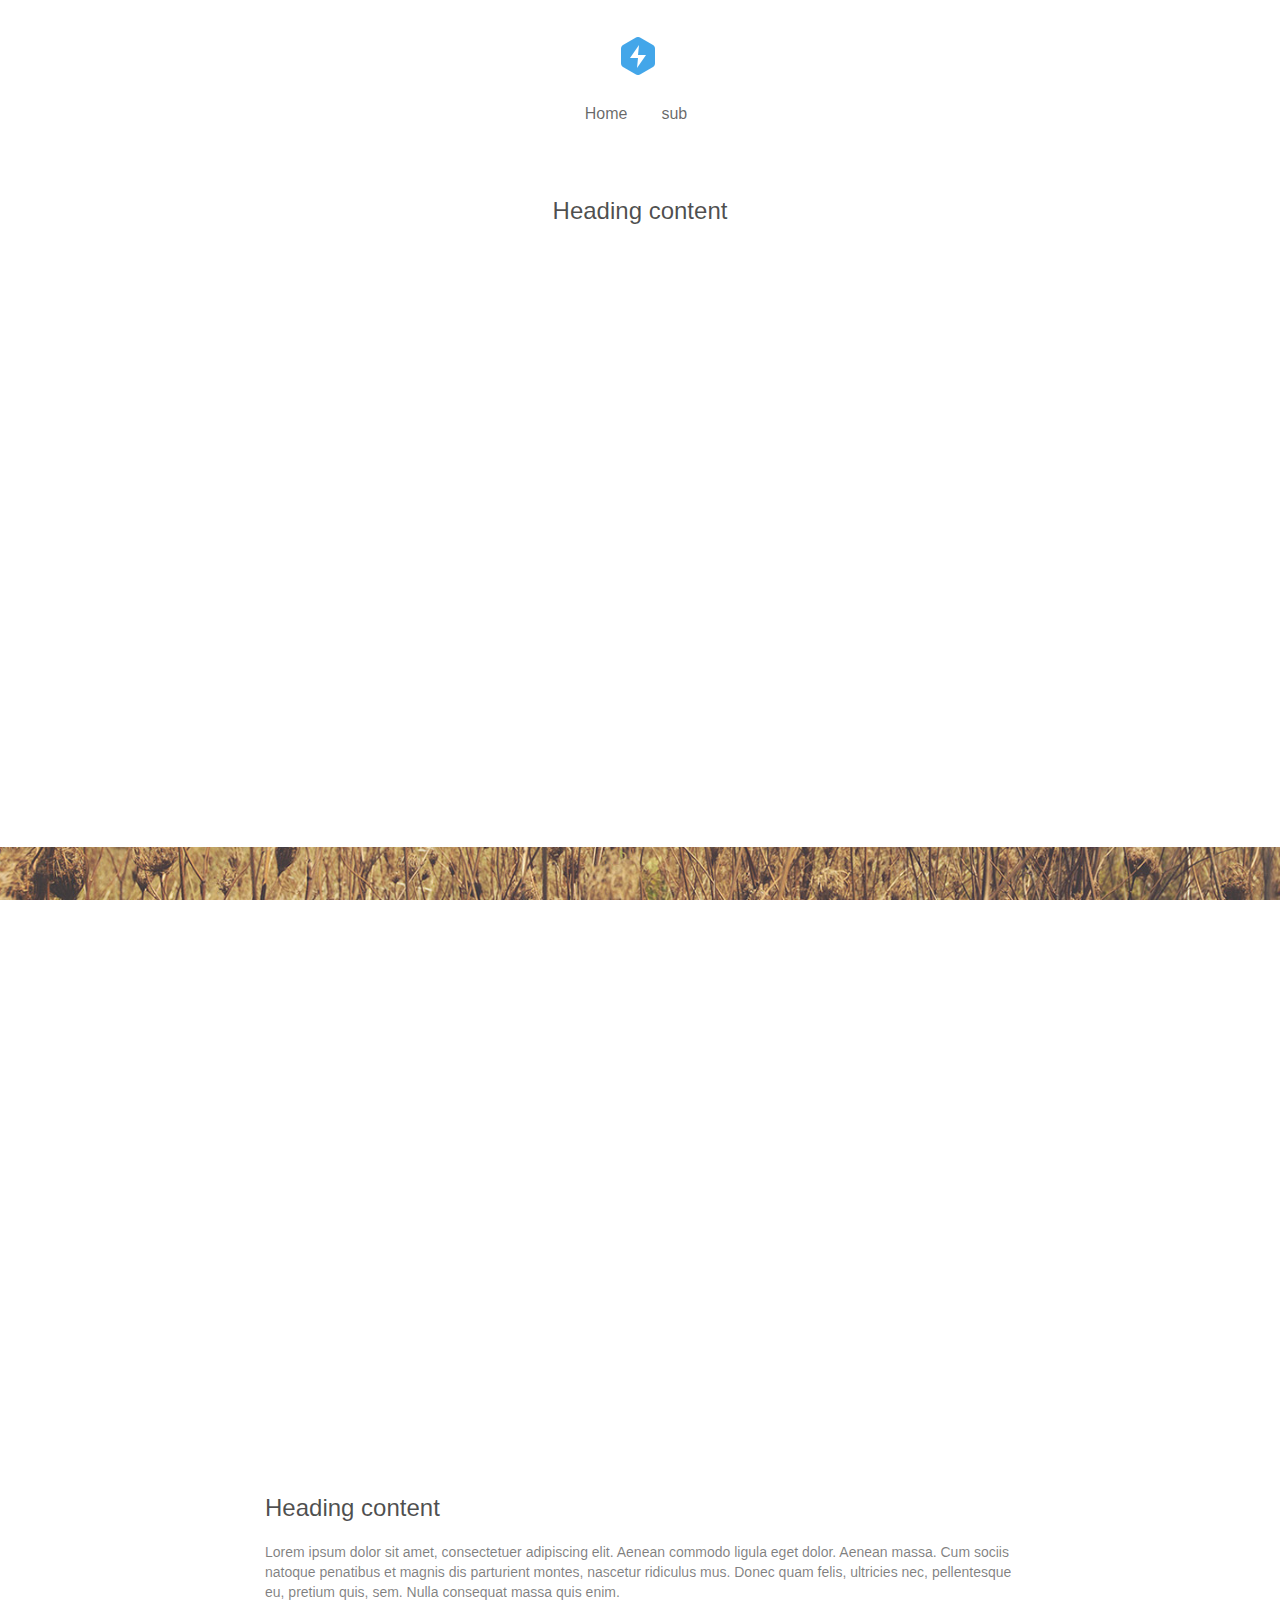
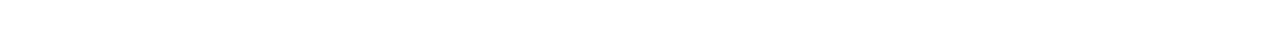
==== index.html @ 9f87221c "导入" ====
<!doctype html>
<html>
<head>
    <meta charset="utf-8">
    <meta name="keywords" content="">
    <meta name="description" content="">
    <link rel="shortcut icon" type="image/png" href="favicon.png" />
    <meta name="viewport" content="width=device-width, initial-scale=1, user-scalable=0">
    <link rel="stylesheet" type="text/css" href="./css/bootstrap.css">
    <link rel="stylesheet" id="ppstyle" type="text/css" href="style.css">
    <link rel='stylesheet' href='./css/animate.css' /><link rel='stylesheet' href='./css/font-awesome.min.css'/>
    <script src="./js/jquery-2.1.0.min.js"></script>
    <script src="./js/bootstrap.js"></script>
    <script src="./js/blocs.js"></script>
    
    <title></title>
</head>
<body>
<!-- Main container -->
<div class="page-container">
    <!-- Navigation Bloc --><div class="bloc bgc-white l-bloc" id="nav-bloc">
	<div class="container bloc-sm">
		<nav class="navbar nav-center row">
			<div class="navbar-header">
				<a class="navbar-brand" href="index.html"><img src="img/logo.png" alt="logo" /></a>
				<button id="nav-toggle" type="button" class="ui-navbar-toggle navbar-toggle" data-toggle="collapse" data-target=".navbar-1">
					<span class="sr-only">Toggle navigation</span><span class="icon-bar"></span><span class="icon-bar"></span><span class="icon-bar"></span>
				</button>
			</div>
			<div class="collapse navbar-collapse navbar-1">
				<ul class="site-navigation nav navbar-nav">
					<li>
						<a href="index.html">Home</a>
					</li>
					<li>
						<a href="sub.html">sub</a>
					</li>
				</ul>
			</div>
		</nav>
	</div>
</div><!-- Navigation Bloc END --><!-- bloc-1 --><div class="bloc bgc-white l-bloc" id="bloc-1">
	<div class="container">
		<div class="row">
			<div class="col-sm-12">
				<h3 class="mg-md text-center">
					Heading content
				</h3>
			</div>
		</div>
	</div>
</div><!-- bloc-1 END --><!-- bloc-2 --><div class="bloc bgc-white b-parallax bg-center" id="bloc-2">
	<div class="container bloc-sm">
		<div class="row">
			<div class="col-sm-12">
				<div class="embed-responsive embed-responsive-4by3">
					<div class="embed-responsive embed-responsive-4by3">
						<iframe class="embed-responsive-item" src="https://player.vimeo.com/video/111507117" frameborder="0">
						</iframe>
					</div>
				</div>
			</div>
		</div>
	</div>
</div><!-- bloc-2 END --><!-- bloc-3 --><div class="bloc bgc-white bg-field d-bloc b-parallax" id="bloc-3">
	<div class="container bloc-xxl">
		<div class="row">
			<div class="col-sm-4">
				<div class="text-center">
					<span class="fa fa-heart icon-round icon-md"></span>
				</div>
				<h3 class="text-center mg-md animated fadeInUp animDelay06">
					Beautiful
				</h3>
				<p class="text-center animated fadeInUp animDelay08">
					A little feature description could go here.A little feature description could go here.
				</p>
			</div>
			<div class="col-sm-4">
				<div class="text-center">
					<span class="fa fa-rocket icon-round icon-md"></span>
				</div>
				<h3 class="text-center mg-md">
					Responsive
				</h3>
				<p class="text-center">
					A little feature description could go here. A little feature description could go here.
				</p>
			</div>
			<div class="col-sm-4">
				<div class="text-center">
					<span class="fa fa-code icon-round icon-md"></span>
				</div>
				<h3 class="text-center mg-md">
					Clean
				</h3>
				<p class="text-center">
					A little feature description could go here.A little feature description could go here.
				</p>
			</div>
		</div>
	</div>
</div><!-- bloc-3 END --><!-- Footer - bloc-5 --><div class="bloc l-bloc bgc-white" id="bloc-5">
	<div class="container bloc-sm">
		<div class="row">
			<div class="col-sm-12">
				<h3 class="mg-md">
					Heading content
				</h3>
				<p>
					Lorem ipsum dolor sit amet, consectetuer adipiscing elit. Aenean commodo ligula eget dolor. Aenean massa. Cum sociis natoque penatibus et magnis dis parturient montes, nascetur ridiculus mus. Donec quam felis, ultricies nec, pellentesque eu, pretium quis, sem. Nulla consequat massa quis enim.
				</p>
			</div>
		</div>
	</div>
</div><!-- Footer - bloc-5 END -->
</div>
<!-- Main container END -->

</body>
    
<!-- Google Analytics -->

<!-- Google Analytics END -->

</html>
---- style.css ----
/*-----------------------------------------------------------------------------------*/
/*	    (null)
/*      Built with Blocs
/*-----------------------------------------------------------------------------------*/

body{
	margin:0;
	padding:0;
    background:#FFF;
    overflow-x:hidden;
    -webkit-font-smoothing: antialiased;
    -moz-osx-font-smoothing: grayscale;
}
a:hover{text-decoration: none; cursor:pointer;}

a,button{outline: none!important;} /* Prevent ugly blue glow on chrome and safari */


   




/* Globals type styling */
   
 h1, h2, h3, h4, h5, h6, p, label, .btn, a{
	font-family:"Helvetica";
}


/* Site container width */

.container{
	max-width:750px;
}

/* = Blocs
-------------------------------------------------------------- */

.bloc{
	width:100%;
	clear:both;
	background: 50% 50% no-repeat;
	padding:0 50px;
	-webkit-background-size: cover;
	-moz-background-size: cover;
	-o-background-size: cover;
	background-size: cover;
	position:relative;
}
.bloc .container{
	padding-left:0;
	padding-right:0;
}


/* Sizes */

.bloc-xxl{
	padding:200px 50px;
}
.bloc-lg{
	padding:100px 50px;
}
.bloc-sm{
	padding:20px 50px;
}


/* Background Styles */

.bg-center,.bg-l-edge,.bg-r-edge,.bg-t-edge,.bg-b-edge,.bg-tl-edge,.bg-bl-edge,.bg-tr-edge,.bg-br-edge,.bg-repeat{
	-webkit-background-size: auto!important;
	-moz-background-size: auto!important;
	-o-background-size: auto!important;
	background-size: auto!important;
}
.bg-center{
	-webkit-background-size: auto;
}


/* Background Effects */

.b-parallax{
	background-attachment:fixed;
}


/* Dark theme */

.d-bloc{
	color:rgba(255,255,255,.7);
}
.d-bloc button:hover{
	color:rgba(255,255,255,.9);
}
.d-bloc h1, .d-bloc h2, .d-bloc h3, .d-bloc h4,.d-bloc h5, .d-bloc h6, .d-bloc .ico{
	color:rgba(255,255,255,.9);
}
.d-bloc .icon-round,.d-bloc .icon-square,.d-bloc .icon-rounded,.d-bloc .icon-semi-rounded-a,.d-bloc .icon-semi-rounded-b{
	border-color:rgba(255,255,255,.9);
}
.d-bloc .divider-h span{
	border-color:rgba(255,255,255,.2);
}
.d-bloc a{
	color:rgba(255,255,255,.6);
}
.d-bloc a:hover{
	color:rgba(255,255,255,1);
}
.d-bloc .navbar-toggle .icon-bar{
	background:rgba(255,255,255,1);
}
.d-bloc .btn-wire,.d-bloc .btn-wire:hover{
	color:rgba(255,255,255,1);
	border-color:rgba(255,255,255,1);
}
.d-bloc .panel{
	color:rgba(0,0,0,.5);
}
.d-bloc .panel button:hover{
	color:rgba(0,0,0,.7);
}
.d-bloc .panel h1,.d-bloc .panel h2, .d-bloc .panel h3, .d-bloc .panel h4, .d-bloc .panel h5, .d-bloc .panel h6, .d-bloc .ico{
	color:rgba(0,0,0,.7);
}
.d-bloc .panel icon{
	border-color:rgba(0,0,0,.7);
}
.d-bloc .panel .divider-h span{
	border-color:rgba(0,0,0,.1);
}
.d-bloc .panel a{
	color:rgba(0,0,0,.6);
}
.d-bloc .panel a:hover{
	color:rgba(0,0,0,1);
}
.d-bloc .panel .btn-wire, .d-bloc .panel .btn-wire:hover{
	color:rgba(0,0,0,.7);
	border-color:rgba(0,0,0,.3);
}


/* Light theme */

.l-bloc{
	color:rgba(0,0,0,.5);
}
.l-bloc button:hover{
	color:rgba(0,0,0,.7);
}
.l-bloc h1,.l-bloc h2,.l-bloc h3,.l-bloc h4,.l-bloc h5, .l-bloc h6, .l-bloc .ico{
	color:rgba(0,0,0,.7);
}
.l-bloc .icon-round,.l-bloc .icon-square,.l-bloc .icon-rounded,.l-bloc .icon-semi-rounded-a,.l-bloc .icon-semi-rounded-b{
	border-color:rgba(0,0,0,.7);
}
.l-bloc .divider-h span{
	border-color:rgba(0,0,0,.1);
}
.l-bloc a{
	color:rgba(0,0,0,.6);
}
.l-bloc a:hover{
	color:rgba(0,0,0,1);
}
.l-bloc .navbar-toggle .icon-bar{
	color:rgba(0,0,0,.6);
}
.l-bloc .btn-wire, .l-bloc .btn-wire:hover{
	color:rgba(0,0,0,.7);
	border-color:rgba(0,0,0,.3);
}

/* Bloc text custom styling */


/* = NavBar
-------------------------------------------------------------- */

.navbar{
	margin-bottom: 0;
	z-index:1;
}
.navbar-brand{
	height:auto;
	padding:15px 15px;
	font-size:25px!important;
	font-weight:normal;
	font-weight:600;
}
.navbar-brand img{
	max-height: 200px;
	margin: 0 5px 0 0;
	display:inline;
}
.navbar-brand{
	padding: 15px 15px;
}
.navbar .nav{
	padding-top: 2px;
	margin-right: -16px;
	float:right;
	z-index:1;
}
.nav > li{
	float:left;
	margin-top:4px;
	font-size:16px;
}
.navbar-nav .open .dropdown-menu > li > a{
	text-align: inherit;
}
.nav > li a:hover, .nav > li a:focus{
	background:transparent;
}
.navbar-toggle{
	margin: 10px 10px 0 0;
	border: 0px;
}
.navbar-toggle:hover{
	background:transparent!important;
}
.navbar-toggle .icon-bar{
	background-color: rgba(0,0,0,.5);
	width: 26px;
}
 /* Inverted navbar */

.nav-invert .navbar .nav{
	float:left;
}
.nav-invert .navbar-header, .nav-invert .navbar-brand{
	float:right;
}
@media (min-width: 768px){
	.site-navigation{
		position:absolute;
		top:50%;
		right:20px;
		transform:translate(0, -50%);
		-webkit-transform:translateY(-50%);
	}
	.nav-invert .site-navigation{
		left:20px;
		right:0;
	}
	.nav-center{
		text-align:center;
	}
	.nav-center .navbar-header{
		width:100%;
	}
	.nav-center .navbar-header, .nav-center .navbar-brand, .nav-center .nav > li{
		float: none;
		display:inline-block;
	}
	.nav-center .site-navigation{
		position:relative;
		width:100%;
		margin-top:20px;
	}
}
.nav > li > .dropdown a{
	background: none!important;
	display: block;
	padding: 14px 15px;
}

nav .caret{
	margin: 0 5px;
}

/* = Bric adjustment margins
-------------------------------------------------------------- */

.mg-md{
	margin-top:10px;
	margin-bottom:20px;
}

/* = Buttons
-------------------------------------------------------------- */

.btn{
	margin: 0 5px 5px 0;
}
.btn.pull-right{
	margin: 0 0 5px 5px;
}
.btn-d,.btn-d:hover,.btn-d:focus{
	color:#FFF!important;
	background:rgba(0,0,0,.3);
}

/* Prevent ugly blue glow on chrome and safari */
button{
	outline: none!important;
}

.dropdown a .caret{
	margin:0 0 0 5px}
/* = Icons
-------------------------------------------------------------- */
.icon-md{
	font-size:30px!important;
}
.icon-round{
	margin:0 auto;
	border:2px solid transparent;
	border-radius: 50%;
	padding: 32px 30px 26px 30px;
	min-width:80px;
}
.icon-round,.icon-md,.icon-square.icon-md,.icon-rounded.icon-md{
	min-width: 92px;
}
.icon-round.icon-lg,.icon-square.icon-lg,.icon-rounded.icon-lg{
	min-width: 122px;
}
.icon-round.icon-xl,.icon-square.icon-xl,.icon-rounded.icon-xl{
	min-width: 162px;
}




.panel-sq, .panel-sq .panel-heading, .panel-sq .panel-footer{
	border-radius:0;
}
.panel-rd{
	border-radius:30px;
}
.panel-rd .panel-heading{
	border-radius:29px 29px 0 0;
}
.panel-rd .panel-footer{
	border-radius:0 0 29px 29px;
}



/* Empty space fillers - Used on empty blocs to fill them out */

.empty-column,.empty-column.thin{
	width:100%;
	height:350px;
	display:inline-block;
}
.empty-column{
	height:350px;
}
.empty-column.thin{
	height:150px;
}
/* iFrame */

iframe{
	border:0;
}

/* = Custom Colour Styling
-------------------------------------------------------------- */

/* Background colour styles */

.bgc-white{
	background-color:#ffffff;
}

/* Bloc image backgrounds */

.bg-dots-bg{
	background-image:url('img/dots-bg.png');
}
.bg-field{
	background-image:url('img/field.jpg');
}



/* = Mobile adjustments 
-------------------------------------------------------------- */
@media (max-width: 1024px)
{
    .bloc{
        padding-left: 20px; 
        padding-right: 20px;  
    }
}
@media (max-width: 768px)
{
    .container{width:100%;}
    .b-parallax{background-attachment:scroll;}
    .page-container, #hero-bloc{overflow-x: hidden;position: relative;} /* Prevent unwanted side scroll on mobile */  
}
@media (max-width: 767px)
{
    .page-container{
        overflow-x: hidden;
        position:relative;
    }
    h1,h2,h3,h4,h5,h6,p{
        padding-left:10px!important; 
        padding-right:10px!important; 
    }
    #hero-bloc h1{
        font-size:40px;
    }
    #hero-bloc h2{
        font-size:34px;
    }
    #hero-bloc h3{
        font-size:25px;
    }
    .bloc{
        padding-left: 0; 
        padding-right: 0;  
        -webkit-background-size: auto 200%;
        -moz-background-size: auto 200%;
        -o-background-size: auto 200%;
        background-size: auto 200%;
    }
    .b-parallax{
        background-attachment:scroll;
    }
    
    .navbar .nav{
        padding-top: 0;
        border-top:1px solid rgba(0,0,0,.2);
        float:none!important;
    }
    .navbar.row{
        margin-left: 0;
        margin-right: 0;
    }
    .site-navigation{
	   position:inherit;
	   transform:none;
	   -webkit-transform:none;
	   -ms-transform:none;
    }  
    .nav > li{
        margin-top: 0;
        border-bottom:1px solid rgba(0,0,0,.1);
        background:rgba(0,0,0,.05);
        text-align: left;
        padding-left:15px;
        width:100%;
    }
    .nav > li:hover{
        background:rgba(0,0,0,.08);
    }
    #hero-bloc .navbar .nav{
        background:rgba(0,0,0,.8);
    }
    #hero-bloc .navbar .nav a{
        color:rgba(255,255,255,.6);
    }
    .hero{
        padding:50px 0;
    }
    .hero-nav{
        left:-1px;
        right:-1px;
    }
    .navbar-collapse{
        padding:0;
        overflow-x: hidden;
        -webkit-box-shadow: none;
        box-shadow: none;
    }
    .navbar-brand img{
        max-height: 40px;
        width:auto;
        margin: -10px 10px 0 0;    
    }
    .nav-invert .navbar-header{
        float: none;
        width:100%;
    }
    .nav-invert .navbar-toggle{
        float:left; 
    }
    .btn.pull-left, .btn.pull-right{
       float:none!important; 
    }
    .bloc-group .bloc{
         display:block;
         width:100%;
     }
    .bloc-tile-2 .container, .bloc-tile-3 .container, .bloc-tile-4 .container{
	   padding-left: 10px;
	   padding-right: 10px;
    }
    .bloc-xxl,.bloc-xl,.bloc-lg{
        padding: 40px 0;
    }
    .bloc-sm,.bloc-md{
        padding-left: 0; 
        padding-right: 0;
    }
    .a-block{
        padding:0 10px;
    }
    .btn-dwn{
       display:none; 
    }
    .voffset{
        margin-top:5px;
    }
    .voffset-md{
        margin-top:20px;
    }
    .voffset-lg{
        margin-top:30px;
    }
    form{
        padding:5px;
    }
    .close-lightbox{
        display:inline-block;
    }
    .col-xs-2, .col-sm-2, .col-md-2, .col-lg-2, .col-xs-3, .col-sm-3, .col-md-3, .col-lg-3, .col-xs-4, .col-sm-4, .col-md-4, .col-lg-4, .col-xs-5, .col-sm-5, .col-md-5, .col-lg-5, .col-xs-6, .col-sm-6, .col-md-6, .col-lg-6, .col-xs-7, .col-sm-7, .col-md-7, .col-lg-7, .col-xs-8, .col-sm-8, .col-md-8, .col-lg-8, .col-xs-9, .col-sm-9, .col-md-9, .col-lg-9, .col-xs-10, .col-sm-10, .col-md-10, .col-lg-10, .col-xs-11, .col-sm-11, .col-md-11, .col-lg-11, .col-xs-12, .col-sm-12, .col-md-12, .col-lg-12 {
        margin-top: 30px;
        margin-bottom: 30px;
    }
    .video-bg-contianer{
        display:none;
    }
}
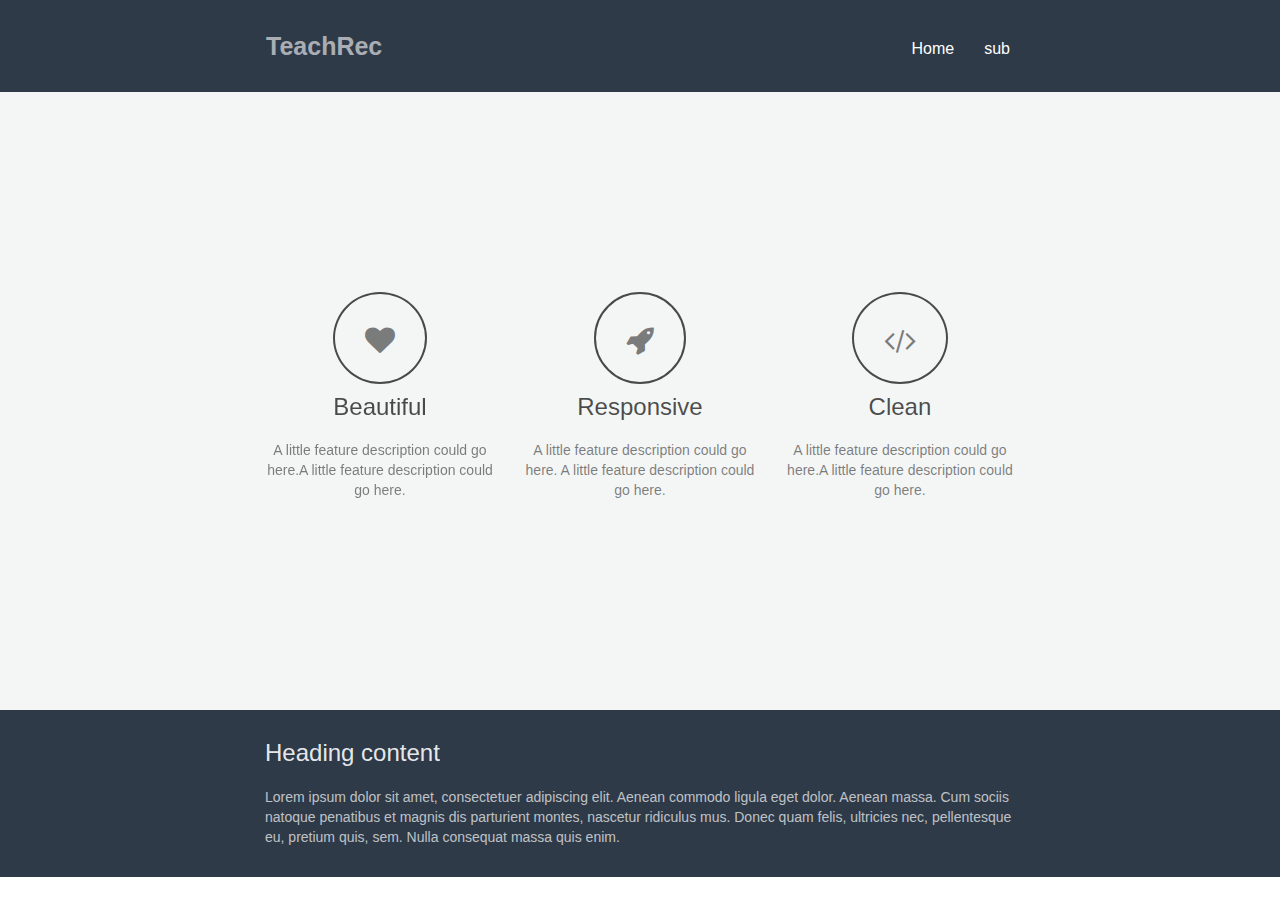
==== commit 8a2e60a1: "update" ====
--- a/index.html
+++ b/index.html
@@ -20,11 +20,11 @@
 <div class="page-container">
      <!-- Navigation Bloc -->-<div class="bloc bgc-white l-bloc" id="nav-bloc">
+<div class="bloc bgc-charcoal d-bloc" id="nav-bloc">
 	<div class="container bloc-sm">
-		<nav class="navbar nav-center row">
+		<nav class="navbar row">
 			<div class="navbar-header">
-				<a class="navbar-brand" href="index.html"><img src="img/logo.png" alt="logo" /></a>
+				<a class="navbar-brand" href="index.html">TeachRec</a>
 				<button id="nav-toggle" type="button" class="ui-navbar-toggle navbar-toggle" data-toggle="collapse" data-target=".navbar-1">
 					<span class="sr-only">Toggle navigation</span><span class="icon-bar"></span><span class="icon-bar"></span><span class="icon-bar"></span>
 				</button>
@@ -32,10 +32,10 @@
 			<div class="collapse navbar-collapse navbar-1">
 				<ul class="site-navigation nav navbar-nav">
 					<li>
-						<a href="index.html">Home</a>
+						<a href="index.html" class="ltc-white">Home</a>
 					</li>
 					<li>
-						<a href="sub.html">sub</a>
+						<a href="sub.html" class="ltc-white">sub</a>
 					</li>
 				</ul>
 			</div>
@@ -45,38 +45,7 @@
 <!-- Navigation Bloc END -->  <!-- bloc-1 -->-<div class="bloc bgc-white l-bloc" id="bloc-1">
-	<div class="container">
-		<div class="row">
-			<div class="col-sm-12">
-				<h3 class="mg-md text-center">
-					Heading content
-				</h3>
-			</div>
-		</div>
-	</div>
-</div>-<!-- bloc-1 END -->--<!-- bloc-2 -->-<div class="bloc bgc-white b-parallax bg-center" id="bloc-2">
-	<div class="container bloc-sm">
-		<div class="row">
-			<div class="col-sm-12">
-				<div class="embed-responsive embed-responsive-4by3">
-					<div class="embed-responsive embed-responsive-4by3">
-						<iframe class="embed-responsive-item" src="https://player.vimeo.com/video/111507117" frameborder="0">
-						</iframe>
-					</div>
-				</div>
-			</div>
-		</div>
-	</div>
-</div>-<!-- bloc-2 END -->--<!-- bloc-3 -->-<div class="bloc bgc-white bg-field d-bloc b-parallax" id="bloc-3">
+<div class="bloc bgc-white-smoke l-bloc" id="bloc-1">
 	<div class="container bloc-xxl">
 		<div class="row">
 			<div class="col-sm-4">
@@ -115,10 +84,10 @@
 		</div>
 	</div>
 </div>-<!-- bloc-3 END -->+<!-- bloc-1 END --> -<!-- Footer - bloc-5 -->-<div class="bloc l-bloc bgc-white" id="bloc-5">
+<!-- Footer - bloc-3 -->+<div class="bloc bgc-charcoal d-bloc" id="bloc-3">
 	<div class="container bloc-sm">
 		<div class="row">
 			<div class="col-sm-12">
@@ -132,7 +101,7 @@
 		</div>
 	</div>
 </div>-<!-- Footer - bloc-5 END -->
+<!-- Footer - bloc-3 END -->
 </div>
 <!-- Main container END -->
 
--- a/style.css
+++ b/style.css
@@ -64,26 +64,6 @@
 }
 .bloc-sm{
 	padding:20px 50px;
-}
-
-
-/* Background Styles */
-
-.bg-center,.bg-l-edge,.bg-r-edge,.bg-t-edge,.bg-b-edge,.bg-tl-edge,.bg-bl-edge,.bg-tr-edge,.bg-br-edge,.bg-repeat{
-	-webkit-background-size: auto!important;
-	-moz-background-size: auto!important;
-	-o-background-size: auto!important;
-	background-size: auto!important;
-}
-.bg-center{
-	-webkit-background-size: auto;
-}
-
-
-/* Background Effects */
-
-.b-parallax{
-	background-attachment:fixed;
 }
 
 
@@ -367,17 +347,28 @@
 
 /* Background colour styles */
 
+.bgc-charcoal{
+	background-color:#2E3A48;
+}
+.bgc-white-smoke{
+	background-color:#F4F6F6;
+}
 .bgc-white{
 	background-color:#ffffff;
 }
+/* Link colour styles */
+
+.ltc-white{
+	color:#ffffff!important;
+}
+.ltc-white:hover{
+	color:#ffffff!important;
+}
 
 /* Bloc image backgrounds */
 
 .bg-dots-bg{
 	background-image:url('img/dots-bg.png');
-}
-.bg-field{
-	background-image:url('img/field.jpg');
 }
 
 
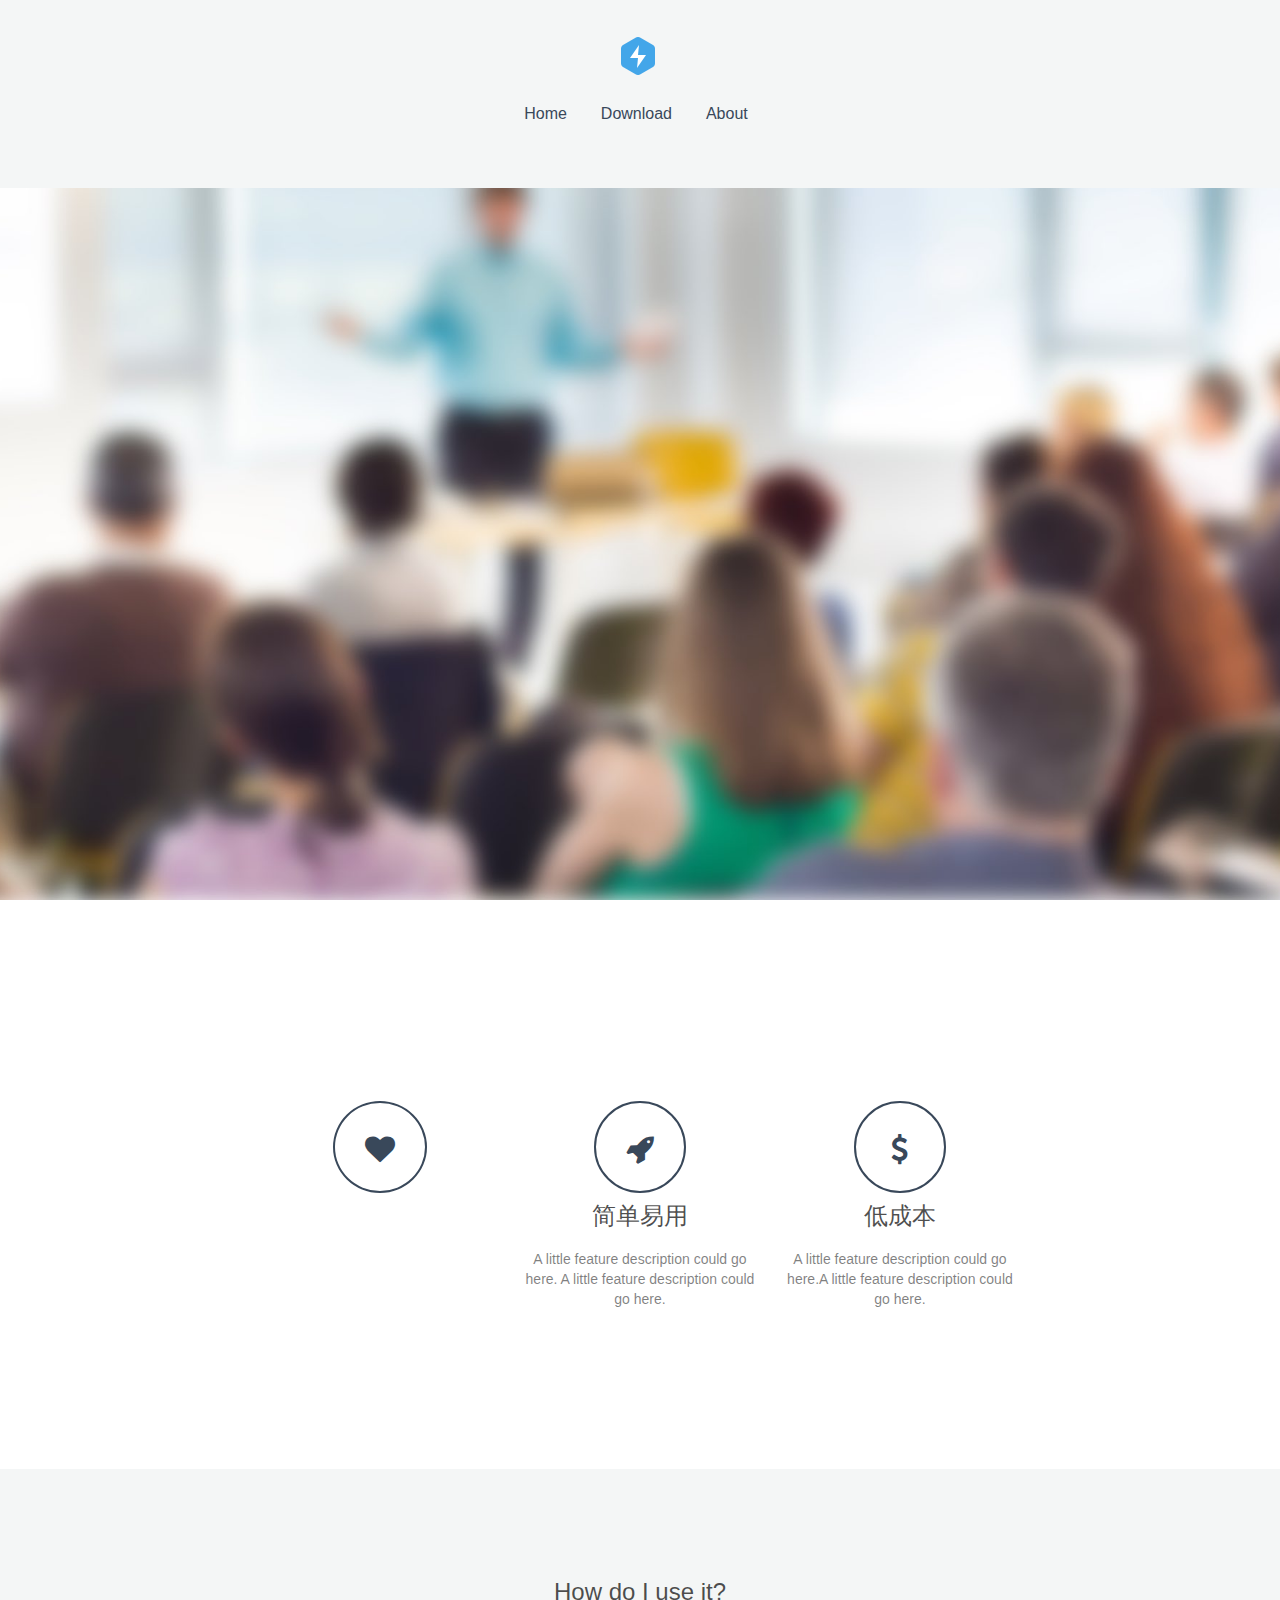
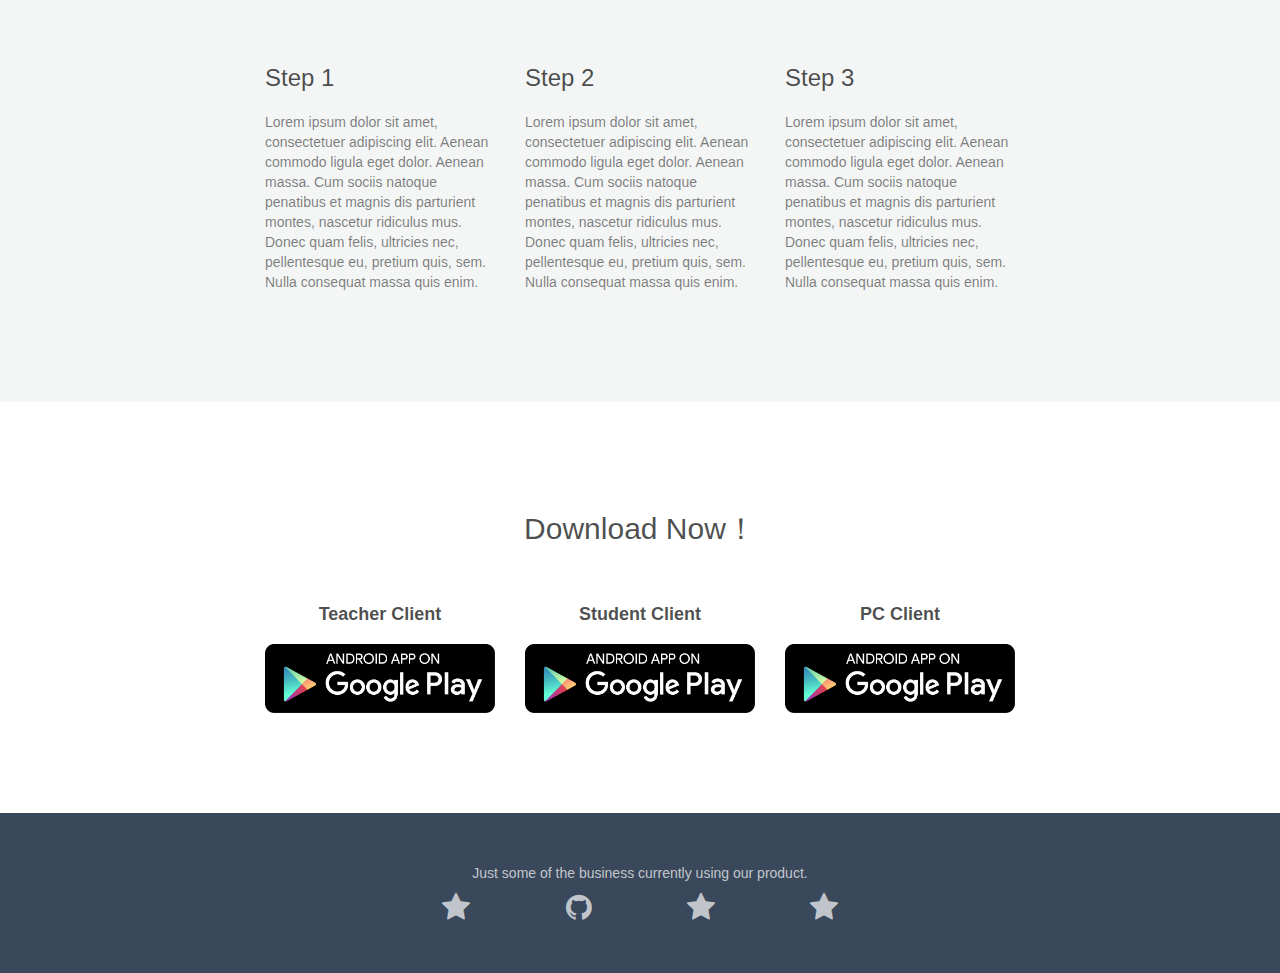
==== commit 64231071: "update" ====
--- a/index.html
+++ b/index.html
@@ -20,11 +20,11 @@
 <div class="page-container">
      <!-- Navigation Bloc -->-<div class="bloc bgc-charcoal d-bloc" id="nav-bloc">
+<div class="bloc bgc-white-smoke" id="nav-bloc">
 	<div class="container bloc-sm">
-		<nav class="navbar row">
+		<nav class="navbar nav-center row">
 			<div class="navbar-header">
-				<a class="navbar-brand" href="index.html">TeachRec</a>
+				<a class="navbar-brand" href="index.html"><img src="img/logo.png" alt="logo" /></a>
 				<button id="nav-toggle" type="button" class="ui-navbar-toggle navbar-toggle" data-toggle="collapse" data-target=".navbar-1">
 					<span class="sr-only">Toggle navigation</span><span class="icon-bar"></span><span class="icon-bar"></span><span class="icon-bar"></span>
 				</button>
@@ -32,10 +32,13 @@
 			<div class="collapse navbar-collapse navbar-1">
 				<ul class="site-navigation nav navbar-nav">
 					<li>
-						<a href="index.html" class="ltc-white">Home</a>
+						<a href="index.html" class="ltc-charcoal">Home</a>
 					</li>
 					<li>
-						<a href="sub.html" class="ltc-white">sub</a>
+						<a href="download.html" class="ltc-charcoal">Download</a>
+					</li>
+					<li>
+						<a class="ltc-charcoal" href="about.html">About</a>
 					</li>
 				</ul>
 			</div>
@@ -45,15 +48,30 @@
 <!-- Navigation Bloc END -->  <!-- bloc-1 -->-<div class="bloc bgc-white-smoke l-bloc" id="bloc-1">
-	<div class="container bloc-xxl">
+<div class="bloc bgc-white b-parallax bg-Fotolia-67844411-L d-bloc" id="bloc-1">
+	<div class="container bloc-lg">
+		<div class="row">
+			<div class="col-sm-12">
+				<div class="embed-responsive embed-responsive-4by3">
+					<iframe class="embed-responsive-item" src="https://player.vimeo.com/video/111507117" frameborder="0">
+					</iframe>
+				</div>
+			</div>
+		</div>
+	</div>
+</div>+<!-- bloc-1 END -->++<!-- bloc-2 -->+<div class="bloc bgc-white l-bloc" id="bloc-2">
+	<div class="container bloc-xl">
 		<div class="row">
 			<div class="col-sm-4">
 				<div class="text-center">
-					<span class="fa fa-heart icon-round icon-md"></span>
+					<span class="fa fa-heart icon-round icon-md icon-charcoal"></span>
 				</div>
 				<h3 class="text-center mg-md animated fadeInUp animDelay06">
-					Beautiful
+					新体验
 				</h3>
 				<p class="text-center animated fadeInUp animDelay08">
 					A little feature description could go here.A little feature description could go here.
@@ -61,10 +79,10 @@
 			</div>
 			<div class="col-sm-4">
 				<div class="text-center">
-					<span class="fa fa-rocket icon-round icon-md"></span>
+					<span class="fa fa-rocket icon-round icon-md icon-charcoal"></span>
 				</div>
 				<h3 class="text-center mg-md">
-					Responsive
+					简单易用
 				</h3>
 				<p class="text-center">
 					A little feature description could go here. A little feature description could go here.
@@ -72,10 +90,10 @@
 			</div>
 			<div class="col-sm-4">
 				<div class="text-center">
-					<span class="fa fa-code icon-round icon-md"></span>
+					<span class="fa fa-dollar icon-round icon-md icon-charcoal"></span>
 				</div>
 				<h3 class="text-center mg-md">
-					Clean
+					低成本
 				</h3>
 				<p class="text-center">
 					A little feature description could go here.A little feature description could go here.
@@ -84,24 +102,114 @@
 		</div>
 	</div>
 </div>-<!-- bloc-1 END -->--<!-- Footer - bloc-3 -->-<div class="bloc bgc-charcoal d-bloc" id="bloc-3">
-	<div class="container bloc-sm">
-		<div class="row">
-			<div class="col-sm-12">
+<!-- bloc-2 END -->++<!-- bloc-3 -->+<div class="bloc bgc-white-smoke l-bloc" id="bloc-3">
+	<div class="container bloc-lg">
+		<div class="row">
+			<div class="col-sm-12">
+				<h3 class="mg-md text-center">
+					How do I use it?
+				</h3>
+			</div>
+		</div>
+		<div class="row voffset">
+			<div class="col-sm-4">
 				<h3 class="mg-md">
-					Heading content
+					Step 1
 				</h3>
 				<p>
 					Lorem ipsum dolor sit amet, consectetuer adipiscing elit. Aenean commodo ligula eget dolor. Aenean massa. Cum sociis natoque penatibus et magnis dis parturient montes, nascetur ridiculus mus. Donec quam felis, ultricies nec, pellentesque eu, pretium quis, sem. Nulla consequat massa quis enim.
 				</p>
 			</div>
-		</div>
-	</div>
-</div>-<!-- Footer - bloc-3 END -->
+			<div class="col-sm-4">
+				<h3 class="mg-md">
+					Step 2
+				</h3>
+				<p>
+					Lorem ipsum dolor sit amet, consectetuer adipiscing elit. Aenean commodo ligula eget dolor. Aenean massa. Cum sociis natoque penatibus et magnis dis parturient montes, nascetur ridiculus mus. Donec quam felis, ultricies nec, pellentesque eu, pretium quis, sem. Nulla consequat massa quis enim.
+				</p>
+			</div>
+			<div class="col-sm-4">
+				<h3 class="mg-md">
+					Step 3
+				</h3>
+				<p>
+					Lorem ipsum dolor sit amet, consectetuer adipiscing elit. Aenean commodo ligula eget dolor. Aenean massa. Cum sociis natoque penatibus et magnis dis parturient montes, nascetur ridiculus mus. Donec quam felis, ultricies nec, pellentesque eu, pretium quis, sem. Nulla consequat massa quis enim.
+				</p>
+			</div>
+		</div>
+	</div>
+</div>+<!-- bloc-3 END -->++<!-- bloc-4 -->+<div class="bloc bgc-white l-bloc" id="bloc-4">
+	<div class="container bloc-lg">
+		<div class="row">
+			<div class="col-sm-12">
+				<h2 class="mg-md text-center">
+					Download Now！
+				</h2>
+			</div>
+		</div>
+		<div class="row voffset">
+			<div class="col-sm-4">
+				<h4 class="mg-md text-center">
+					<strong>Teacher Client</strong>
+				</h4><img src="img/en-play-badge.png" class="img-responsive" />
+			</div>
+			<div class="col-sm-4">
+				<h4 class="mg-md text-center">
+					<strong>Student Client</strong>
+				</h4><img src="img/en-play-badge.png" class="img-responsive" />
+			</div>
+			<div class="col-sm-4">
+				<h4 class="mg-md text-center">
+					<strong>PC Client</strong>
+				</h4><img src="img/en-play-badge.png" class="img-responsive" />
+			</div>
+		</div>
+	</div>
+</div>+<!-- bloc-4 END -->++<!-- Footer - bloc-9 -->+<div class="bloc bgc-charcoal d-bloc" id="bloc-9">
+	<div class="container bloc-md">
+		<div class="row">
+			<div class="col-sm-12">
+				<p class="text-center">
+					Just some of the business currently using our product.
+				</p>
+			</div>
+			<div class="col-xs-12 col-md-8 col-md-offset-2">
+				<div class="col-sm-3">
+					<div class="text-center">
+						<span class="fa fa-star icon-md"></span>
+					</div>
+				</div>
+				<div class="col-sm-3">
+					<div class="text-center">
+						<span class="fa fa-github icon-md"></span>
+					</div>
+				</div>
+				<div class="col-sm-3">
+					<div class="text-center">
+						<span class="fa fa-star icon-md"></span>
+					</div>
+				</div>
+				<div class="col-sm-3">
+					<div class="text-center">
+						<span class="fa fa-star icon-md"></span>
+					</div>
+				</div>
+			</div>
+		</div>
+	</div>
+</div>+<!-- Footer - bloc-9 END -->
 </div>
 <!-- Main container END -->
 
--- a/style.css
+++ b/style.css
@@ -1,5 +1,5 @@
 /*-----------------------------------------------------------------------------------*/
-/*	    (null)
+/*	    My Site
 /*      Built with Blocs
 /*-----------------------------------------------------------------------------------*/
 
@@ -19,11 +19,8 @@
    
 
 
-
-
 /* Globals type styling */
-   
- h1, h2, h3, h4, h5, h6, p, label, .btn, a{
+    h1, h2, h3, h4, h5, h6, p, label, .btn, a{
 	font-family:"Helvetica";
 }
 
@@ -56,14 +53,50 @@
 
 /* Sizes */
 
-.bloc-xxl{
-	padding:200px 50px;
+.bloc-xl{
+	padding:150px 50px;
 }
 .bloc-lg{
 	padding:100px 50px;
 }
+.bloc-md{
+	padding:50px;
+}
 .bloc-sm{
 	padding:20px 50px;
+}
+
+
+/* Group Styles */
+
+.bloc-group{
+	width:100%;
+	display:table;
+	table-layout: fixed;
+}
+.bloc-group .bloc{
+	position:relative;
+	display: table-cell;
+	vertical-align: top;
+}
+.bloc-tile-2{
+	width:50%;
+}
+.bloc-tile-3{
+	width:33.33333333%;
+}
+.bloc-tile-4{
+	width:25%;
+}
+.bloc-tile-2 .container, .bloc-tile-3 .container, .bloc-tile-4 .container{
+	width:100%;
+}
+
+
+/* Background Effects */
+
+.b-parallax{
+	background-attachment:fixed;
 }
 
 
@@ -153,6 +186,12 @@
 .l-bloc .btn-wire, .l-bloc .btn-wire:hover{
 	color:rgba(0,0,0,.7);
 	border-color:rgba(0,0,0,.3);
+}
+
+/* Row Margin Offsets */
+
+.voffset{
+	margin-top:30px;
 }
 
 /* Bloc text custom styling */
@@ -323,19 +362,6 @@
 
 
 
-/* Empty space fillers - Used on empty blocs to fill them out */
-
-.empty-column,.empty-column.thin{
-	width:100%;
-	height:350px;
-	display:inline-block;
-}
-.empty-column{
-	height:350px;
-}
-.empty-column.thin{
-	height:150px;
-}
 /* iFrame */
 
 iframe{
@@ -347,28 +373,40 @@
 
 /* Background colour styles */
 
-.bgc-charcoal{
-	background-color:#2E3A48;
-}
 .bgc-white-smoke{
 	background-color:#F4F6F6;
 }
 .bgc-white{
 	background-color:#ffffff;
 }
+.bgc-charcoal{
+	background-color:#39485A;
+}
 /* Link colour styles */
 
-.ltc-white{
-	color:#ffffff!important;
-}
-.ltc-white:hover{
-	color:#ffffff!important;
+.ltc-charcoal{
+	color:#39485A!important;
+}
+.ltc-charcoal:hover{
+	color:#2e3a48!important;
+}
+/* Icon colour styles */
+
+.icon-charcoal{
+	color:#39485A!important;
+	border-color:#39485A!important;
 }
 
 /* Bloc image backgrounds */
 
 .bg-dots-bg{
-	background-image:url('img/dots-bg.png');
+	background-image:url("img/dots-bg.png");
+}
+.bg-Fotolia-67844411-L{
+	background-image:url('img/Fotolia_67844411_L.jpg');
+}
+.bg-Fotolia-67844411-L{
+	background-image:url('img/Fotolia_67844411_L.jpg');
 }
 
 
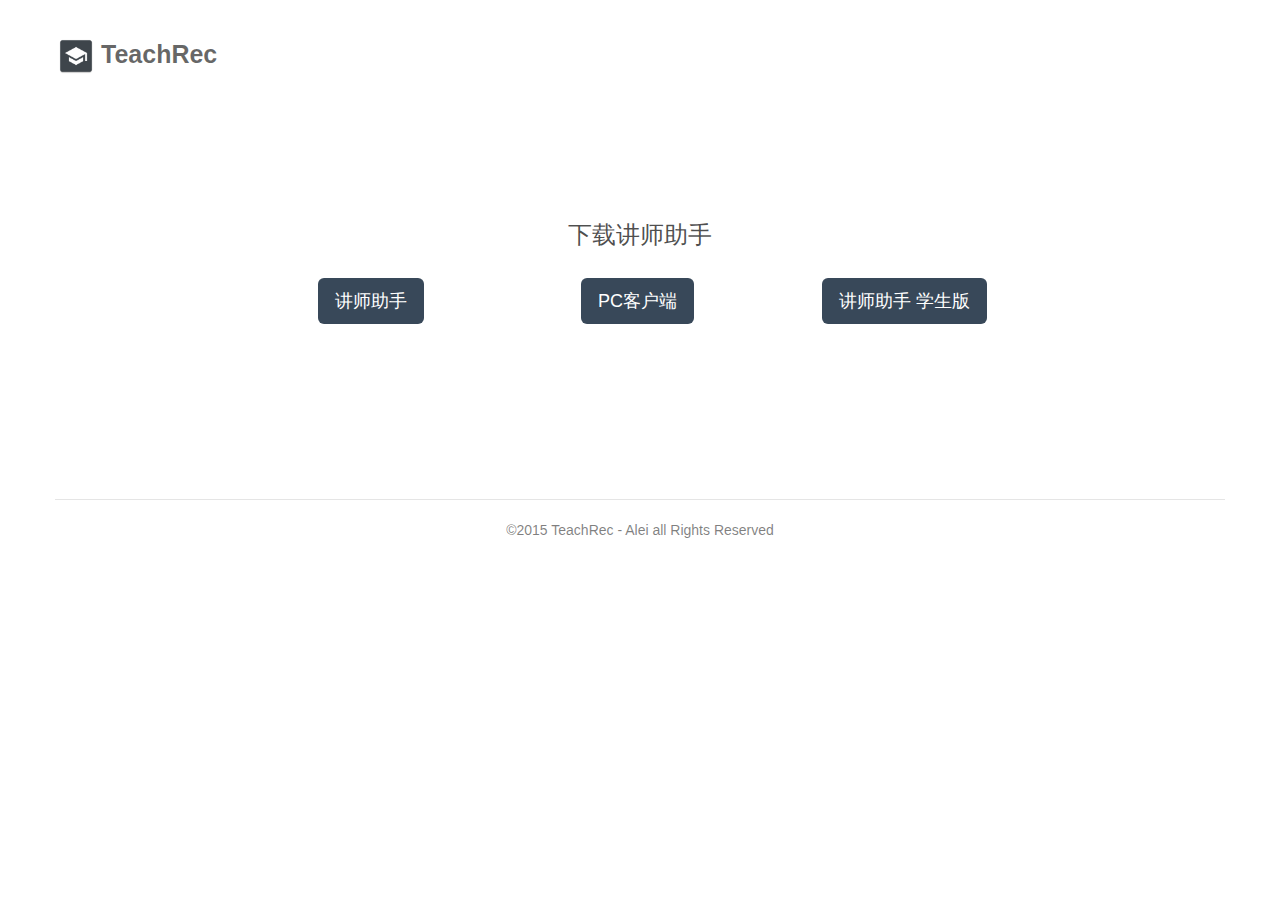
==== commit 99d1e314: "update" ====
--- a/index.html
+++ b/index.html
@@ -6,210 +6,86 @@
     <meta name="description" content="">
     <link rel="shortcut icon" type="image/png" href="favicon.png" />
     <meta name="viewport" content="width=device-width, initial-scale=1, user-scalable=0">
-    <link rel="stylesheet" type="text/css" href="./css/bootstrap.css">
-    <link rel="stylesheet" id="ppstyle" type="text/css" href="style.css">
-    <link rel='stylesheet' href='./css/animate.css' /><link rel='stylesheet' href='./css/font-awesome.min.css'/>
-    <script src="./js/jquery-2.1.0.min.js"></script>
-    <script src="./js/bootstrap.js"></script>
-    <script src="./js/blocs.js"></script>
     
-    <title></title>
+	<link rel="stylesheet" type="text/css" href="./css/bootstrap.min.css">
+	<link rel="stylesheet" type="text/css" href="style.css">
+	<script src="./js/jquery-2.1.0.min.js"></script>
+	<script src="./js/bootstrap.min.js"></script>
+	<script src="./js/blocs.min.js"></script>
+    
+    <title>讲师助手下载</title>
 </head>
 <body>
 <!-- Main container -->
 <div class="page-container">
-    -<!-- Navigation Bloc -->-<div class="bloc bgc-white-smoke" id="nav-bloc">
-	<div class="container bloc-sm">
-		<nav class="navbar nav-center row">
-			<div class="navbar-header">
-				<a class="navbar-brand" href="index.html"><img src="img/logo.png" alt="logo" /></a>
-				<button id="nav-toggle" type="button" class="ui-navbar-toggle navbar-toggle" data-toggle="collapse" data-target=".navbar-1">
-					<span class="sr-only">Toggle navigation</span><span class="icon-bar"></span><span class="icon-bar"></span><span class="icon-bar"></span>
-				</button>
-			</div>
-			<div class="collapse navbar-collapse navbar-1">
-				<ul class="site-navigation nav navbar-nav">
-					<li>
-						<a href="index.html" class="ltc-charcoal">Home</a>
-					</li>
-					<li>
-						<a href="download.html" class="ltc-charcoal">Download</a>
-					</li>
-					<li>
-						<a class="ltc-charcoal" href="about.html">About</a>
-					</li>
-				</ul>
-			</div>
-		</nav>
-	</div>
-</div>-<!-- Navigation Bloc END -->--<!-- bloc-1 -->-<div class="bloc bgc-white b-parallax bg-Fotolia-67844411-L d-bloc" id="bloc-1">
-	<div class="container bloc-lg">
-		<div class="row">
-			<div class="col-sm-12">
-				<div class="embed-responsive embed-responsive-4by3">
-					<iframe class="embed-responsive-item" src="https://player.vimeo.com/video/111507117" frameborder="0">
-					</iframe>
-				</div>
+    
+<!-- Navigation Bloc -->
+<div id="b-nav" class="bloc-container">
+	<div id="bloc-nav" class="d-mode">
+		<div class="bloc l-bloc bgc-white" id="nav-bloc">
+			<div class="container bloc-sm">
+				<nav class="navbar row">
+					<div class="navbar-header">
+						<a class="navbar-brand" href="index.html"><img src="img/ic_launcher-web.png" alt="logo" width="40" />TeachRec</a>
+					</div>
+					<div class="collapse navbar-collapse navbar-1">
+						<ul class="site-navigation nav navbar-nav">
+						</ul>
+					</div>
+				</nav>
 			</div>
 		</div>
 	</div>
-</div>-<!-- bloc-1 END -->--<!-- bloc-2 -->-<div class="bloc bgc-white l-bloc" id="bloc-2">
-	<div class="container bloc-xl">
-		<div class="row">
-			<div class="col-sm-4">
-				<div class="text-center">
-					<span class="fa fa-heart icon-round icon-md icon-charcoal"></span>
-				</div>
-				<h3 class="text-center mg-md animated fadeInUp animDelay06">
-					新体验
-				</h3>
-				<p class="text-center animated fadeInUp animDelay08">
-					A little feature description could go here.A little feature description could go here.
-				</p>
-			</div>
-			<div class="col-sm-4">
-				<div class="text-center">
-					<span class="fa fa-rocket icon-round icon-md icon-charcoal"></span>
-				</div>
-				<h3 class="text-center mg-md">
-					简单易用
-				</h3>
-				<p class="text-center">
-					A little feature description could go here. A little feature description could go here.
-				</p>
-			</div>
-			<div class="col-sm-4">
-				<div class="text-center">
-					<span class="fa fa-dollar icon-round icon-md icon-charcoal"></span>
-				</div>
-				<h3 class="text-center mg-md">
-					低成本
-				</h3>
-				<p class="text-center">
-					A little feature description could go here.A little feature description could go here.
-				</p>
-			</div>
-		</div>
-	</div>
-</div>-<!-- bloc-2 END -->--<!-- bloc-3 -->-<div class="bloc bgc-white-smoke l-bloc" id="bloc-3">
+</div>
+<!-- Navigation Bloc END -->
+
+<!-- bloc-4 -->
+<div class="bloc l-bloc bgc-white" id="bloc-4">
 	<div class="container bloc-lg">
 		<div class="row">
-			<div class="col-sm-12">
+			<div class="col-xs-12 col-md-8 col-md-offset-2">
 				<h3 class="mg-md text-center">
-					How do I use it?
+					下载讲师助手
 				</h3>
-			</div>
-		</div>
-		<div class="row voffset">
-			<div class="col-sm-4">
-				<h3 class="mg-md">
-					Step 1
-				</h3>
-				<p>
-					Lorem ipsum dolor sit amet, consectetuer adipiscing elit. Aenean commodo ligula eget dolor. Aenean massa. Cum sociis natoque penatibus et magnis dis parturient montes, nascetur ridiculus mus. Donec quam felis, ultricies nec, pellentesque eu, pretium quis, sem. Nulla consequat massa quis enim.
-				</p>
-			</div>
-			<div class="col-sm-4">
-				<h3 class="mg-md">
-					Step 2
-				</h3>
-				<p>
-					Lorem ipsum dolor sit amet, consectetuer adipiscing elit. Aenean commodo ligula eget dolor. Aenean massa. Cum sociis natoque penatibus et magnis dis parturient montes, nascetur ridiculus mus. Donec quam felis, ultricies nec, pellentesque eu, pretium quis, sem. Nulla consequat massa quis enim.
-				</p>
-			</div>
-			<div class="col-sm-4">
-				<h3 class="mg-md">
-					Step 3
-				</h3>
-				<p>
-					Lorem ipsum dolor sit amet, consectetuer adipiscing elit. Aenean commodo ligula eget dolor. Aenean massa. Cum sociis natoque penatibus et magnis dis parturient montes, nascetur ridiculus mus. Donec quam felis, ultricies nec, pellentesque eu, pretium quis, sem. Nulla consequat massa quis enim.
-				</p>
-			</div>
-		</div>
-	</div>
-</div>-<!-- bloc-3 END -->--<!-- bloc-4 -->-<div class="bloc bgc-white l-bloc" id="bloc-4">
-	<div class="container bloc-lg">
-		<div class="row">
-			<div class="col-sm-12">
-				<h2 class="mg-md text-center">
-					Download Now！
-				</h2>
-			</div>
-		</div>
-		<div class="row voffset">
-			<div class="col-sm-4">
-				<h4 class="mg-md text-center">
-					<strong>Teacher Client</strong>
-				</h4><img src="img/en-play-badge.png" class="img-responsive" />
-			</div>
-			<div class="col-sm-4">
-				<h4 class="mg-md text-center">
-					<strong>Student Client</strong>
-				</h4><img src="img/en-play-badge.png" class="img-responsive" />
-			</div>
-			<div class="col-sm-4">
-				<h4 class="mg-md text-center">
-					<strong>PC Client</strong>
-				</h4><img src="img/en-play-badge.png" class="img-responsive" />
-			</div>
-		</div>
-	</div>
-</div>-<!-- bloc-4 END -->--<!-- Footer - bloc-9 -->-<div class="bloc bgc-charcoal d-bloc" id="bloc-9">
-	<div class="container bloc-md">
-		<div class="row">
-			<div class="col-sm-12">
-				<p class="text-center">
-					Just some of the business currently using our product.
-				</p>
-			</div>
-			<div class="col-xs-12 col-md-8 col-md-offset-2">
-				<div class="col-sm-3">
-					<div class="text-center">
-						<span class="fa fa-star icon-md"></span>
+				<div class="row voffset">
+					<div class="col-sm-4">
+						<div class="text-center">
+							<a href="http://download.teachrec.com/teachrec.apk" class="btn  btn-lg btn-charcoal">讲师助手</a>
+						</div>
 					</div>
-				</div>
-				<div class="col-sm-3">
-					<div class="text-center">
-						<span class="fa fa-github icon-md"></span>
+					<div class="col-sm-4">
+						<div class="text-center">
+							<a href="http://download.teachrec.com/pc-installer.exe" class="btn  btn-lg btn-charcoal">PC客户端</a>
+						</div>
 					</div>
-				</div>
-				<div class="col-sm-3">
-					<div class="text-center">
-						<span class="fa fa-star icon-md"></span>
-					</div>
-				</div>
-				<div class="col-sm-3">
-					<div class="text-center">
-						<span class="fa fa-star icon-md"></span>
+					<div class="col-sm-4">
+						<div class="text-center">
+							<a href="http://download.teachrec.com/teachrec-student.apk" class="btn  btn-lg btn-charcoal">讲师助手 学生版</a>
+						</div>
 					</div>
 				</div>
 			</div>
 		</div>
 	</div>
-</div>-<!-- Footer - bloc-9 END -->
+</div>
+<!-- bloc-4 END -->
+
+<!-- Footer - bloc-5 -->
+<div class="bloc l-bloc bgc-white" id="bloc-5">
+	<div class="container bloc-sm">
+		<div class="row voffset">
+			<div class="col-sm-12">
+				<div class="divider-h">
+					<span class="divider"></span>
+				</div>
+				<p class="text-center">
+					©2015 TeachRec - Alei all Rights Reserved
+				</p>
+			</div>
+		</div>
+	</div>
+</div>
+<!-- Footer - bloc-5 END -->
 </div>
 <!-- Main container END -->
 
--- a/style.css
+++ b/style.css
@@ -1,7 +1,7 @@
-/*-----------------------------------------------------------------------------------*/
-/*	    My Site
-/*      Built with Blocs
-/*-----------------------------------------------------------------------------------*/
+/*-----------------------------------------------------------------------------------
+        teachrec
+        Built with Blocs
+-----------------------------------------------------------------------------------*/
 
 body{
 	margin:0;
@@ -28,7 +28,7 @@
 /* Site container width */
 
 .container{
-	max-width:750px;
+	max-width:1170px;
 }
 
 /* = Blocs
@@ -53,107 +53,11 @@
 
 /* Sizes */
 
-.bloc-xl{
-	padding:150px 50px;
-}
 .bloc-lg{
 	padding:100px 50px;
 }
-.bloc-md{
-	padding:50px;
-}
 .bloc-sm{
 	padding:20px 50px;
-}
-
-
-/* Group Styles */
-
-.bloc-group{
-	width:100%;
-	display:table;
-	table-layout: fixed;
-}
-.bloc-group .bloc{
-	position:relative;
-	display: table-cell;
-	vertical-align: top;
-}
-.bloc-tile-2{
-	width:50%;
-}
-.bloc-tile-3{
-	width:33.33333333%;
-}
-.bloc-tile-4{
-	width:25%;
-}
-.bloc-tile-2 .container, .bloc-tile-3 .container, .bloc-tile-4 .container{
-	width:100%;
-}
-
-
-/* Background Effects */
-
-.b-parallax{
-	background-attachment:fixed;
-}
-
-
-/* Dark theme */
-
-.d-bloc{
-	color:rgba(255,255,255,.7);
-}
-.d-bloc button:hover{
-	color:rgba(255,255,255,.9);
-}
-.d-bloc h1, .d-bloc h2, .d-bloc h3, .d-bloc h4,.d-bloc h5, .d-bloc h6, .d-bloc .ico{
-	color:rgba(255,255,255,.9);
-}
-.d-bloc .icon-round,.d-bloc .icon-square,.d-bloc .icon-rounded,.d-bloc .icon-semi-rounded-a,.d-bloc .icon-semi-rounded-b{
-	border-color:rgba(255,255,255,.9);
-}
-.d-bloc .divider-h span{
-	border-color:rgba(255,255,255,.2);
-}
-.d-bloc a{
-	color:rgba(255,255,255,.6);
-}
-.d-bloc a:hover{
-	color:rgba(255,255,255,1);
-}
-.d-bloc .navbar-toggle .icon-bar{
-	background:rgba(255,255,255,1);
-}
-.d-bloc .btn-wire,.d-bloc .btn-wire:hover{
-	color:rgba(255,255,255,1);
-	border-color:rgba(255,255,255,1);
-}
-.d-bloc .panel{
-	color:rgba(0,0,0,.5);
-}
-.d-bloc .panel button:hover{
-	color:rgba(0,0,0,.7);
-}
-.d-bloc .panel h1,.d-bloc .panel h2, .d-bloc .panel h3, .d-bloc .panel h4, .d-bloc .panel h5, .d-bloc .panel h6, .d-bloc .ico{
-	color:rgba(0,0,0,.7);
-}
-.d-bloc .panel icon{
-	border-color:rgba(0,0,0,.7);
-}
-.d-bloc .panel .divider-h span{
-	border-color:rgba(0,0,0,.1);
-}
-.d-bloc .panel a{
-	color:rgba(0,0,0,.6);
-}
-.d-bloc .panel a:hover{
-	color:rgba(0,0,0,1);
-}
-.d-bloc .panel .btn-wire, .d-bloc .panel .btn-wire:hover{
-	color:rgba(0,0,0,.7);
-	border-color:rgba(0,0,0,.3);
 }
 
 
@@ -320,29 +224,12 @@
 	outline: none!important;
 }
 
+.btn-xl{
+	padding: 16px 40px;
+	font-size: 28px;
+}
 .dropdown a .caret{
 	margin:0 0 0 5px}
-/* = Icons
--------------------------------------------------------------- */
-.icon-md{
-	font-size:30px!important;
-}
-.icon-round{
-	margin:0 auto;
-	border:2px solid transparent;
-	border-radius: 50%;
-	padding: 32px 30px 26px 30px;
-	min-width:80px;
-}
-.icon-round,.icon-md,.icon-square.icon-md,.icon-rounded.icon-md{
-	min-width: 92px;
-}
-.icon-round.icon-lg,.icon-square.icon-lg,.icon-rounded.icon-lg{
-	min-width: 122px;
-}
-.icon-round.icon-xl,.icon-square.icon-xl,.icon-rounded.icon-xl{
-	min-width: 162px;
-}
 
 
 
@@ -360,7 +247,30 @@
 	border-radius:0 0 29px 29px;
 }
 
-
+/* = Dividers
+-------------------------------------------------------------- */
+.divider-h{
+	padding:20px 0;
+}
+.divider-h span{
+	display: block;
+	border-top:1px solid transparent;
+}
+.divider-half{
+	width: 50%;
+	margin: 0 auto;
+}
+.dropdown-menu .divider-h,.dropdown-menu .divider-half{
+	padding:0;
+}
+
+/* = Forms
+-------------------------------------------------------------- */
+
+.form-control{
+	border-color:rgba(0,0,0,.1);
+	box-shadow:none;
+}
 
 /* iFrame */
 
@@ -373,41 +283,28 @@
 
 /* Background colour styles */
 
-.bgc-white-smoke{
-	background-color:#F4F6F6;
-}
 .bgc-white{
 	background-color:#ffffff;
 }
-.bgc-charcoal{
-	background-color:#39485A;
-}
-/* Link colour styles */
-
-.ltc-charcoal{
-	color:#39485A!important;
-}
-.ltc-charcoal:hover{
-	color:#2e3a48!important;
-}
-/* Icon colour styles */
-
-.icon-charcoal{
-	color:#39485A!important;
-	border-color:#39485A!important;
-}
-
-/* Bloc image backgrounds */
-
-.bg-dots-bg{
-	background-image:url("img/dots-bg.png");
-}
-.bg-Fotolia-67844411-L{
-	background-image:url('img/Fotolia_67844411_L.jpg');
-}
-.bg-Fotolia-67844411-L{
-	background-image:url('img/Fotolia_67844411_L.jpg');
-}
+/* Button colour styles */
+
+.btn-charcoal{
+	background:#384859;
+	color:#FFFFFF!important;
+}
+.btn-charcoal:hover{
+	background:#2d3a47;
+	color:#FFFFFF!important;
+}
+.btn-dark-terra-cotta{
+	background:#DF4859;
+	color:#FFFFFF!important;
+}
+.btn-dark-terra-cotta:hover{
+	background:#b23a47;
+	color:#FFFFFF!important;
+}
+
 
 
 
